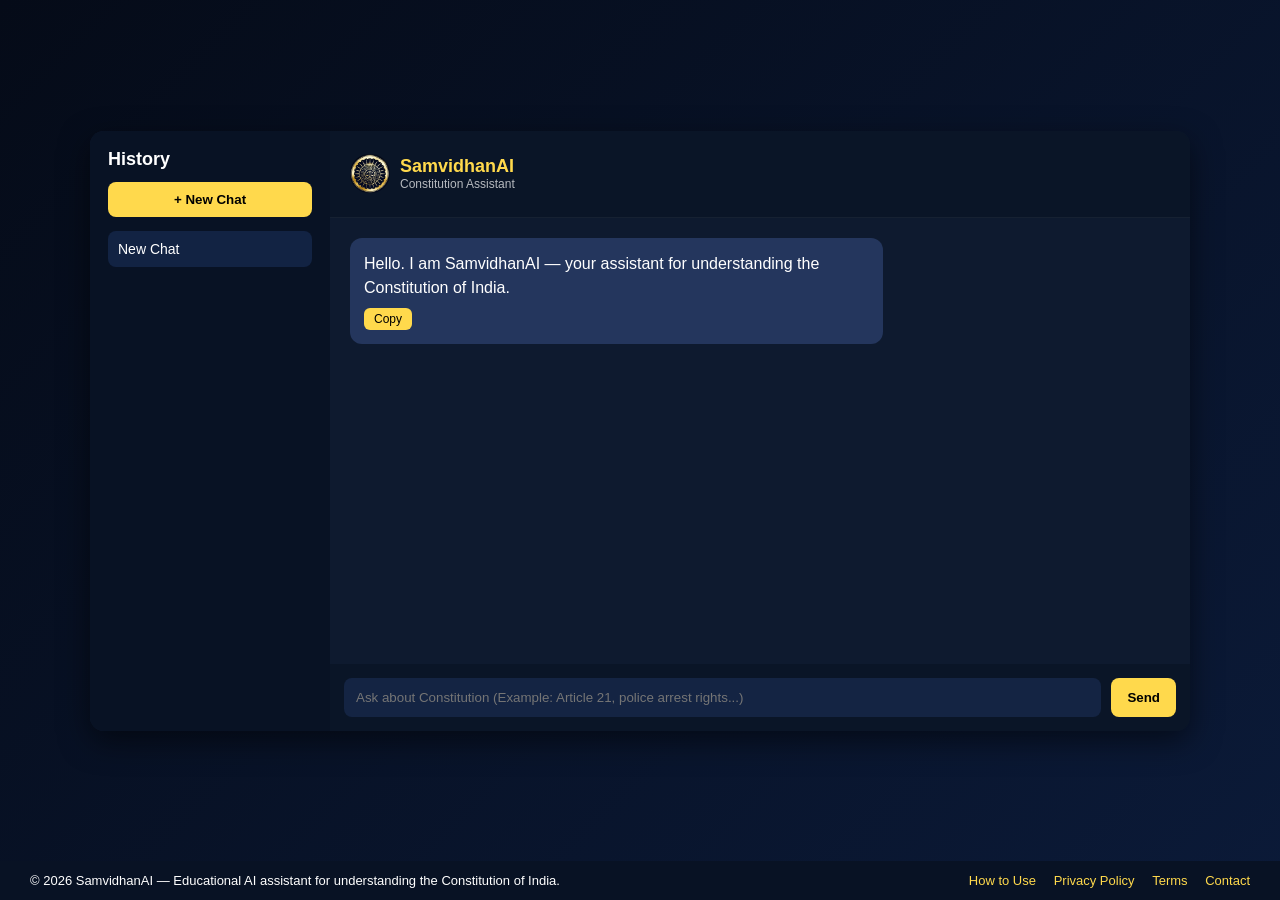
==== templates/index.html @ 5992c23e "Add files via upload" ====
<!DOCTYPE html>
<html lang="en">
<head>
<meta charset="UTF-8">
<title>SamvidhanAI</title>
<link rel="stylesheet" href="/static/style.css">
</head>

<body>

<div class="app-container">
<div class="chat-app">

<!-- SIDEBAR -->
<div class="sidebar">
<h3>History</h3>
<button class="new-chat" onclick="newChat()">+ New Chat</button>
<div id="history" class="history"></div>
</div>

<!-- CHAT AREA -->
<div class="chat-main">

<div class="chat-header">
<img src="/static/logo.png" class="logo">
<div>
<div class="title">SamvidhanAI</div>
<div class="subtitle">Constitution Assistant</div>
</div>
</div>

<div id="chat" class="chat"></div>

<div class="input-area">
<input id="user-input"
placeholder="Ask about Constitution (Example: Article 21, police arrest rights...)">
<button id="send-btn">Send</button>
</div>

</div>
</div>
</div>

<footer class="site-footer">
<div>
© 2026 SamvidhanAI — Educational AI assistant for understanding the Constitution of India.
</div>
<div class="footer-links">
<a href="/how-to-use">How to Use</a>
<a href="/privacy">Privacy Policy</a>
<a href="/terms">Terms</a>
<a href="/contact">Contact</a>
</div>
</footer>

<script>

/* ELEMENTS */

const chat = document.getElementById("chat")
const input = document.getElementById("user-input")
const sendBtn = document.getElementById("send-btn")

/* STORAGE */

let chats = JSON.parse(localStorage.getItem("samvidhan_chats")) || []
let currentChat = null

/* SCROLL */

function scrollDown(){
chat.scrollTop = chat.scrollHeight
}

/* USER MESSAGE */

function addUserMessage(text){

const row = document.createElement("div")
row.className = "user-row"

const bubble = document.createElement("div")
bubble.className = "user-bubble"
bubble.innerText = text

row.appendChild(bubble)
chat.appendChild(row)

scrollDown()
}

/* BOT MESSAGE */

function addBotMessage(text){

const row = document.createElement("div")
row.className = "bot-row"

const bubble = document.createElement("div")
bubble.className = "bot-bubble"
bubble.innerText = text

const copy = document.createElement("button")
copy.className = "copy-btn"
copy.innerText = "Copy"

copy.onclick = () => navigator.clipboard.writeText(text)

bubble.appendChild(document.createElement("br"))
bubble.appendChild(copy)

row.appendChild(bubble)
chat.appendChild(row)

scrollDown()
}

/* TYPING */

function showTyping(){

const row = document.createElement("div")
row.className = "bot-row"
row.id = "typing"

const bubble = document.createElement("div")
bubble.className = "bot-bubble"
bubble.innerText = "Typing..."

row.appendChild(bubble)

chat.appendChild(row)

scrollDown()
}

function removeTyping(){
const t = document.getElementById("typing")
if(t) t.remove()
}

/* SEND MESSAGE */

async function sendMessage(){

const question = input.value.trim()

if(!question) return

addUserMessage(question)

input.value = ""

showTyping()

try{

const response = await fetch(`/api/ask?q=${encodeURIComponent(question)}`)
const data = await response.json()

removeTyping()

addBotMessage(data.answer)

/* SAVE MESSAGE */

if(currentChat){

currentChat.messages.push({ role:"user", text:question })
currentChat.messages.push({ role:"bot", text:data.answer })

if(currentChat.title === "New Chat"){
currentChat.title = question.substring(0,30)
}

localStorage.setItem("samvidhan_chats", JSON.stringify(chats))
renderHistory()
}

}catch(err){

removeTyping()
addBotMessage("Server error. Please try again.")
}
}

/* NEW CHAT */

function newChat(){

currentChat = {
title:"New Chat",
messages:[]
}

chats.unshift(currentChat)

localStorage.setItem("samvidhan_chats", JSON.stringify(chats))

chat.innerHTML=""

addBotMessage("Hello. I am SamvidhanAI — your assistant for understanding the Constitution of India.")

renderHistory()
}

/* LOAD CHAT */

function loadChat(index){

currentChat = chats[index]

chat.innerHTML=""

currentChat.messages.forEach(msg=>{

if(msg.role === "user"){
addUserMessage(msg.text)
}else{
addBotMessage(msg.text)
}

})
}

/* RENAME CHAT */

function renameChat(index){

let newName = prompt("Rename chat:", chats[index].title)

if(newName && newName.trim() !== ""){
chats[index].title = newName.trim()
localStorage.setItem("samvidhan_chats", JSON.stringify(chats))
renderHistory()
}
}

/* HISTORY */

function renderHistory(){

const box = document.getElementById("history")
box.innerHTML=""

chats.forEach((c,index)=>{

const div = document.createElement("div")
div.className = "history-item"
div.innerText = c.title

div.onclick = () => loadChat(index)

/* DOUBLE CLICK TO RENAME */

div.ondblclick = () => renameChat(index)

box.appendChild(div)

})
}

/* EVENTS */

sendBtn.onclick = sendMessage

input.addEventListener("keypress", function(e){
if(e.key === "Enter"){
sendMessage()
}
})

/* INIT */

renderHistory()

if(chats.length === 0){
newChat()
}else{
currentChat = chats[0]
loadChat(0)
}

</script>

</body>
</html>
---- static/style.css ----
*{
margin:0;
padding:0;
box-sizing:border-box;
font-family:Segoe UI, sans-serif;
}

body{
min-height:100vh;
background:linear-gradient(135deg,#050b18,#0b1a38);
display:flex;
flex-direction:column;
color:white;
}

/* MAIN APP */

.app-container{
flex:1;
display:flex;
justify-content:center;
align-items:center;
padding:30px;
}

/* CHAT APP */

.chat-app{
width:1100px;
height:600px;
background:#0e1a2f;
border-radius:14px;
display:flex;
overflow:hidden;
box-shadow:0 10px 30px rgba(0,0,0,0.5);
}

/* SIDEBAR */

.sidebar{
width:240px;
background:#081224;
display:flex;
flex-direction:column;
padding:18px;
}

.sidebar h3{
margin-bottom:12px;
font-size:18px;
}

.new-chat{
background:#ffd94c;
border:none;
padding:10px;
border-radius:8px;
cursor:pointer;
margin-bottom:14px;
font-weight:600;
}

.history{
flex:1;
overflow-y:auto;
}

.history-item{
background:#122343;
padding:10px;
border-radius:8px;
margin-bottom:8px;
cursor:pointer;
font-size:14px;
}

/* MAIN CHAT */

.chat-main{
flex:1;
display:flex;
flex-direction:column;
}

/* HEADER */

.chat-header{
display:flex;
align-items:center;
gap:10px;
padding:15px 20px;
background:#0a1527;
border-bottom:1px solid rgba(255,255,255,0.05);
}

.chat-header img{
width:40px;
}

.title{
font-size:18px;
font-weight:700;
color:#ffd94c;
}

.subtitle{
font-size:12px;
opacity:.7;
}

/* CHAT AREA */

.chat{
flex:1;
padding:20px;
overflow-y:auto;
display:flex;
flex-direction:column;
gap:16px;
}

/* MESSAGES */

.user-row{
display:flex;
justify-content:flex-end;
}

.bot-row{
display:flex;
justify-content:flex-start;
}

.user-bubble{
background:linear-gradient(135deg,#4cc3ff,#6be0ff);
color:#00253c;
padding:10px 14px;
border-radius:12px;
max-width:60%;
}

.bot-bubble{
background:#24365d;
padding:14px;
border-radius:12px;
max-width:65%;
line-height:1.5;
}

.copy-btn{
margin-top:8px;
background:#ffd94c;
border:none;
padding:4px 10px;
border-radius:6px;
font-size:12px;
cursor:pointer;
}

/* INPUT AREA */

.input-area{
display:flex;
padding:14px;
background:#0a1527;
gap:10px;
}

.input-area input{
flex:1;
padding:12px;
border:none;
border-radius:8px;
background:#142443;
color:white;
}

.input-area button{
background:#ffd94c;
border:none;
padding:10px 16px;
border-radius:8px;
font-weight:600;
cursor:pointer;
}

/* FOOTER */

.site-footer{
background:#081224;
padding:12px 30px;
font-size:13px;
display:flex;
justify-content:space-between;
align-items:center;
}

.footer-links a{
color:#ffd94c;
margin-left:14px;
text-decoration:none;
}

.page-container{
display:flex;
justify-content:center;
align-items:center;
min-height:100vh;
padding:40px;
}

.info-card{
max-width:900px;
background:linear-gradient(135deg,#0e1b2e,#173a57);
padding:40px;
border-radius:16px;
box-shadow:0 20px 40px rgba(0,0,0,0.5);
}

.info-card h1{
font-size:36px;
margin-bottom:20px;
}

.info-card h2{
margin-top:30px;
margin-bottom:10px;
}

.info-grid{
display:grid;
grid-template-columns:repeat(auto-fit,minmax(200px,1fr));
gap:20px;
margin-top:15px;
}

.info-box{
background:#12273d;
padding:20px;
border-radius:12px;
}

.example-list{
margin-top:10px;
}

.back-btn{
display:inline-block;
margin-top:25px;
color:#ffd54a;
text-decoration:none;
font-weight:bold;
}

.logo{
height:56px;
width:56px;
object-fit:contain;
display:block;
position:relative;
border-radius:50%;
z-index:1;
}

.logo::before{
content:"";
position:absolute;
top:-12px;
left:-12px;
right:-12px;
bottom:-12px;
border-radius:50%;
background:radial-gradient(circle, rgba(255,210,80,0.55) 0%, rgba(255,210,80,0.25) 35%, rgba(255,210,80,0.1) 55%, transparent 70%);
filter:blur(8px);
z-index:-1;
}
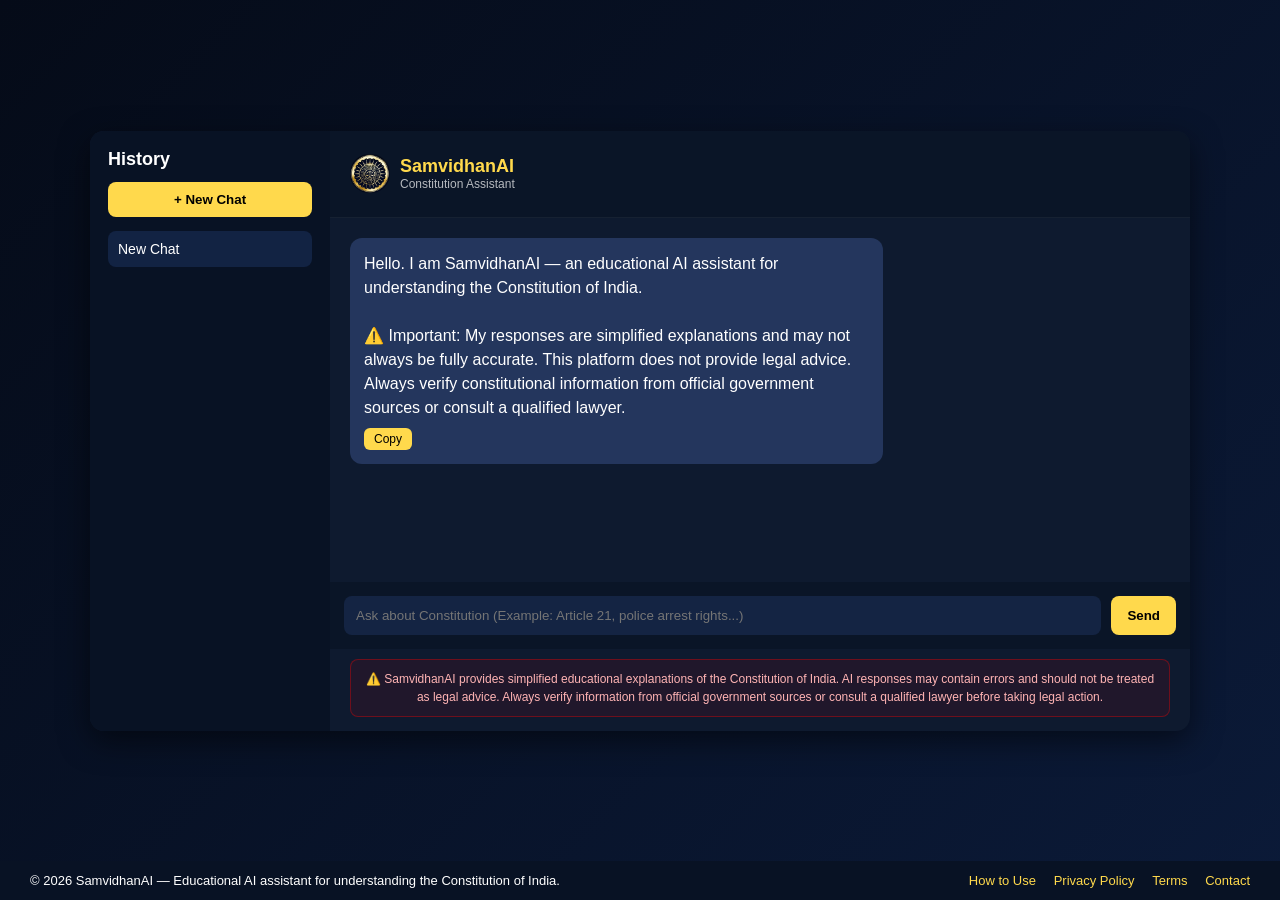
==== commit d2f8beb3: "Update index.html" ====
--- a/templates/index.html
+++ b/templates/index.html
@@ -2,6 +2,10 @@
 <html lang="en">
 <head>
 <meta charset="UTF-8">
+
+<!-- MOBILE RESPONSIVE -->
+<meta name="viewport" content="width=device-width, initial-scale=1.0">
+
 <title>SamvidhanAI</title>
 <link rel="stylesheet" href="/static/style.css">
 </head>
@@ -37,6 +41,13 @@
 <button id="send-btn">Send</button>
 </div>
 
+<!-- LEGAL WARNING -->
+<div class="legal-warning">
+⚠️ SamvidhanAI provides simplified educational explanations of the Constitution of India. 
+AI responses may contain errors and should not be treated as legal advice. 
+Always verify information from official government sources or consult a qualified lawyer before taking legal action.
+</div>
+
 </div>
 </div>
 </div>
@@ -199,7 +210,11 @@
 
 chat.innerHTML=""
 
-addBotMessage("Hello. I am SamvidhanAI — your assistant for understanding the Constitution of India.")
+/* STARTUP DISCLAIMER MESSAGE */
+
+addBotMessage(
+"Hello. I am SamvidhanAI — an educational AI assistant for understanding the Constitution of India.\n\n⚠️ Important: My responses are simplified explanations and may not always be fully accurate. This platform does not provide legal advice. Always verify constitutional information from official government sources or consult a qualified lawyer."
+)
 
 renderHistory()
 }
@@ -250,8 +265,6 @@
 div.innerText = c.title
 
 div.onclick = () => loadChat(index)
-
-/* DOUBLE CLICK TO RENAME */
 
 div.ondblclick = () => renameChat(index)
 
@@ -284,4 +297,4 @@
 </script>
 
 </body>
-</html>+</html>
--- a/static/style.css
+++ b/static/style.css
@@ -11,6 +11,7 @@
 display:flex;
 flex-direction:column;
 color:white;
+overflow-x:hidden;
 }
 
 /* MAIN APP */
@@ -21,12 +22,14 @@
 justify-content:center;
 align-items:center;
 padding:30px;
+width:100%;
 }
 
 /* CHAT APP */
 
 .chat-app{
-width:1100px;
+width:100%;
+max-width:1100px;
 height:600px;
 background:#0e1a2f;
 border-radius:14px;
@@ -137,6 +140,7 @@
 padding:10px 14px;
 border-radius:12px;
 max-width:60%;
+word-wrap:break-word;
 }
 
 .bot-bubble{
@@ -145,6 +149,7 @@
 border-radius:12px;
 max-width:65%;
 line-height:1.5;
+word-wrap:break-word;
 }
 
 .copy-btn{
@@ -184,6 +189,20 @@
 cursor:pointer;
 }
 
+/* LEGAL WARNING (NEW) */
+
+.legal-warning{
+margin:10px 20px 14px;
+padding:10px 14px;
+font-size:12px;
+line-height:1.5;
+text-align:center;
+color:#ffb4b4;
+background:rgba(255,0,0,0.08);
+border:1px solid rgba(255,0,0,0.35);
+border-radius:8px;
+}
+
 /* FOOTER */
 
 .site-footer{
@@ -193,6 +212,8 @@
 display:flex;
 justify-content:space-between;
 align-items:center;
+flex-wrap:wrap;
+gap:10px;
 }
 
 .footer-links a{
@@ -200,6 +221,8 @@
 margin-left:14px;
 text-decoration:none;
 }
+
+/* INFO PAGES */
 
 .page-container{
 display:flex;
@@ -251,6 +274,8 @@
 text-decoration:none;
 font-weight:bold;
 }
+
+/* LOGO */
 
 .logo{
 height:56px;
@@ -273,4 +298,63 @@
 background:radial-gradient(circle, rgba(255,210,80,0.55) 0%, rgba(255,210,80,0.25) 35%, rgba(255,210,80,0.1) 55%, transparent 70%);
 filter:blur(8px);
 z-index:-1;
-}+}
+
+/* MOBILE RESPONSIVE */
+
+@media (max-width:768px){
+
+.app-container{
+padding:10px;
+}
+
+.chat-app{
+flex-direction:column;
+height:auto;
+min-height:80vh;
+}
+
+.sidebar{
+width:100%;
+flex-direction:row;
+overflow-x:auto;
+gap:10px;
+}
+
+.history{
+display:flex;
+gap:10px;
+overflow-x:auto;
+}
+
+.history-item{
+min-width:120px;
+}
+
+.chat{
+padding:15px;
+}
+
+.user-bubble,
+.bot-bubble{
+max-width:90%;
+}
+
+.input-area{
+flex-direction:column;
+}
+
+.input-area button{
+width:100%;
+}
+
+.site-footer{
+flex-direction:column;
+text-align:center;
+}
+
+.footer-links a{
+margin:0 8px;
+}
+
+}
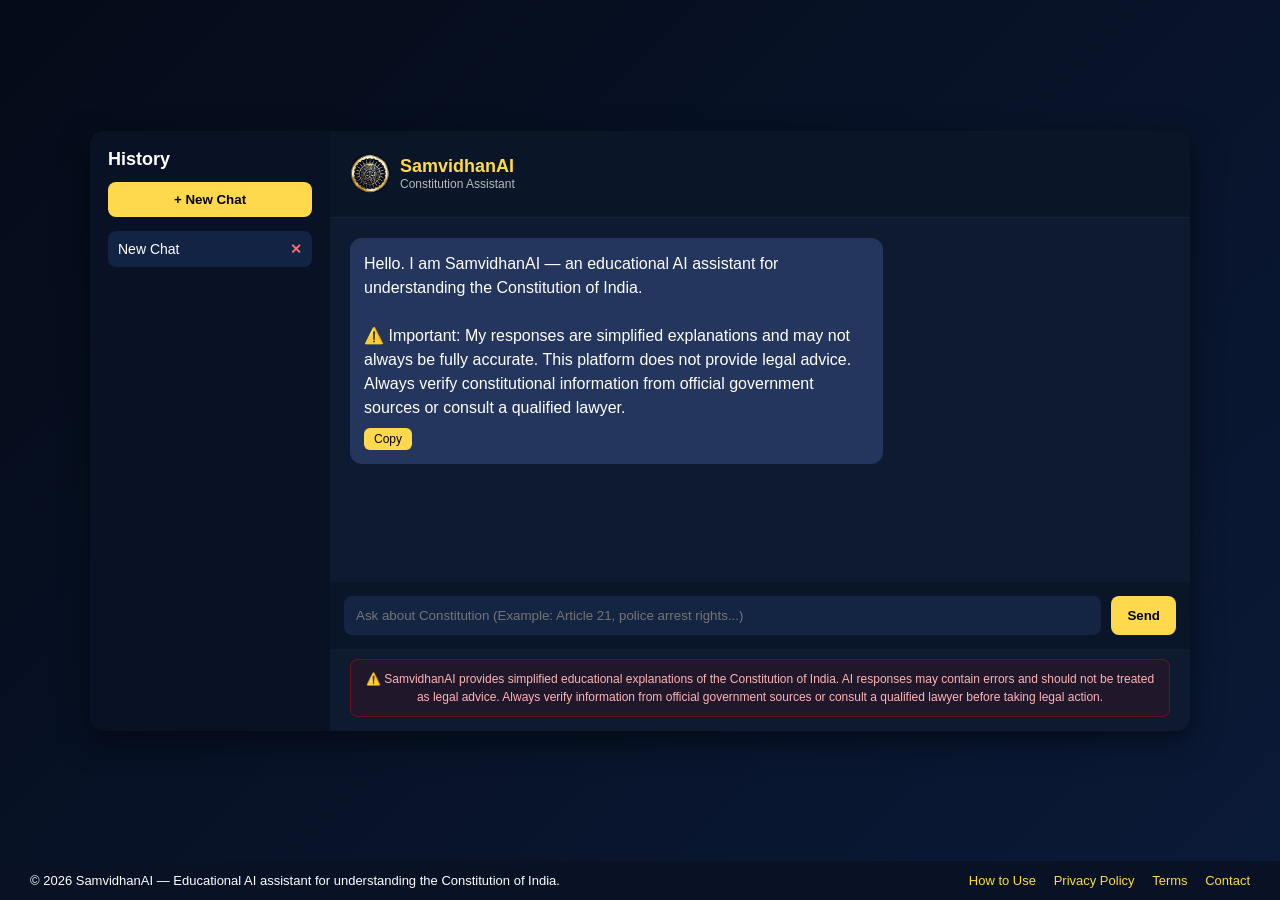
==== commit 8071f9a5: "Update index.html" ====
--- a/templates/index.html
+++ b/templates/index.html
@@ -1,13 +1,17 @@
 <!DOCTYPE html>
 <html lang="en">
+
 <head>
+
 <meta charset="UTF-8">
 
 <!-- MOBILE RESPONSIVE -->
 <meta name="viewport" content="width=device-width, initial-scale=1.0">
 
 <title>SamvidhanAI</title>
+
 <link rel="stylesheet" href="/static/style.css">
+
 </head>
 
 <body>
@@ -16,36 +20,51 @@
 <div class="chat-app">
 
 <!-- SIDEBAR -->
+
 <div class="sidebar">
+
 <h3>History</h3>
+
 <button class="new-chat" onclick="newChat()">+ New Chat</button>
+
 <div id="history" class="history"></div>
+
 </div>
 
 <!-- CHAT AREA -->
+
 <div class="chat-main">
 
 <div class="chat-header">
+
 <img src="/static/logo.png" class="logo">
+
 <div>
 <div class="title">SamvidhanAI</div>
 <div class="subtitle">Constitution Assistant</div>
 </div>
+
 </div>
 
 <div id="chat" class="chat"></div>
 
 <div class="input-area">
+
 <input id="user-input"
 placeholder="Ask about Constitution (Example: Article 21, police arrest rights...)">
+
 <button id="send-btn">Send</button>
+
 </div>
 
 <!-- LEGAL WARNING -->
+
 <div class="legal-warning">
-⚠️ SamvidhanAI provides simplified educational explanations of the Constitution of India. 
-AI responses may contain errors and should not be treated as legal advice. 
+
+⚠️ SamvidhanAI provides simplified educational explanations of the Constitution of India.
+AI responses may contain errors and should not be treated as legal advice.
 Always verify information from official government sources or consult a qualified lawyer before taking legal action.
+
 </div>
 
 </div>
@@ -53,15 +72,18 @@
 </div>
 
 <footer class="site-footer">
+
 <div>
 © 2026 SamvidhanAI — Educational AI assistant for understanding the Constitution of India.
 </div>
+
 <div class="footer-links">
 <a href="/how-to-use">How to Use</a>
 <a href="/privacy">Privacy Policy</a>
 <a href="/terms">Terms</a>
 <a href="/contact">Contact</a>
 </div>
+
 </footer>
 
 <script>
@@ -186,13 +208,16 @@
 
 localStorage.setItem("samvidhan_chats", JSON.stringify(chats))
 renderHistory()
+
 }
 
 }catch(err){
 
 removeTyping()
 addBotMessage("Server error. Please try again.")
-}
+
+}
+
 }
 
 /* NEW CHAT */
@@ -217,6 +242,7 @@
 )
 
 renderHistory()
+
 }
 
 /* LOAD CHAT */
@@ -236,6 +262,7 @@
 }
 
 })
+
 }
 
 /* RENAME CHAT */
@@ -249,43 +276,18 @@
 localStorage.setItem("samvidhan_chats", JSON.stringify(chats))
 renderHistory()
 }
-}
-
-/* HISTORY */
-
-function renderHistory(){
-
-const box = document.getElementById("history")
-box.innerHTML=""
-
-chats.forEach((c,index)=>{
-
-const div = document.createElement("div")
-div.className = "history-item"
-div.innerText = c.title
-
-div.onclick = () => loadChat(index)
-
-div.ondblclick = () => renameChat(index)
-
-box.appendChild(div)
-
-})
-}
-
-/* EVENTS */
-
-sendBtn.onclick = sendMessage
-
-input.addEventListener("keypress", function(e){
-if(e.key === "Enter"){
-sendMessage()
-}
-})
-
-/* INIT */
-
-renderHistory()
+
+}
+
+/* DELETE CHAT */
+
+function deleteChat(index){
+
+if(!confirm("Delete this chat?")) return
+
+chats.splice(index,1)
+
+localStorage.setItem("samvidhan_chats", JSON.stringify(chats))
 
 if(chats.length === 0){
 newChat()
@@ -294,6 +296,71 @@
 loadChat(0)
 }
 
+renderHistory()
+
+}
+
+/* HISTORY */
+
+function renderHistory(){
+
+const box = document.getElementById("history")
+box.innerHTML=""
+
+chats.forEach((c,index)=>{
+
+const item = document.createElement("div")
+item.className = "history-item"
+item.style.display = "flex"
+item.style.justifyContent = "space-between"
+item.style.alignItems = "center"
+
+const title = document.createElement("span")
+title.innerText = c.title
+title.style.cursor = "pointer"
+title.onclick = () => loadChat(index)
+title.ondblclick = () => renameChat(index)
+
+const del = document.createElement("span")
+del.innerText = "✕"
+del.style.color = "#ff6b6b"
+del.style.cursor = "pointer"
+del.style.fontWeight = "bold"
+del.onclick = (e)=>{
+e.stopPropagation()
+deleteChat(index)
+}
+
+item.appendChild(title)
+item.appendChild(del)
+
+box.appendChild(item)
+
+})
+
+}
+
+/* EVENTS */
+
+sendBtn.onclick = sendMessage
+
+input.addEventListener("keypress", function(e){
+if(e.key === "Enter"){
+sendMessage()
+}
+})
+
+/* INIT */
+
+renderHistory()
+
+if(chats.length === 0){
+newChat()
+}else{
+currentChat = chats[0]
+loadChat(0)
+}
+
 </script>
 
 </body>
